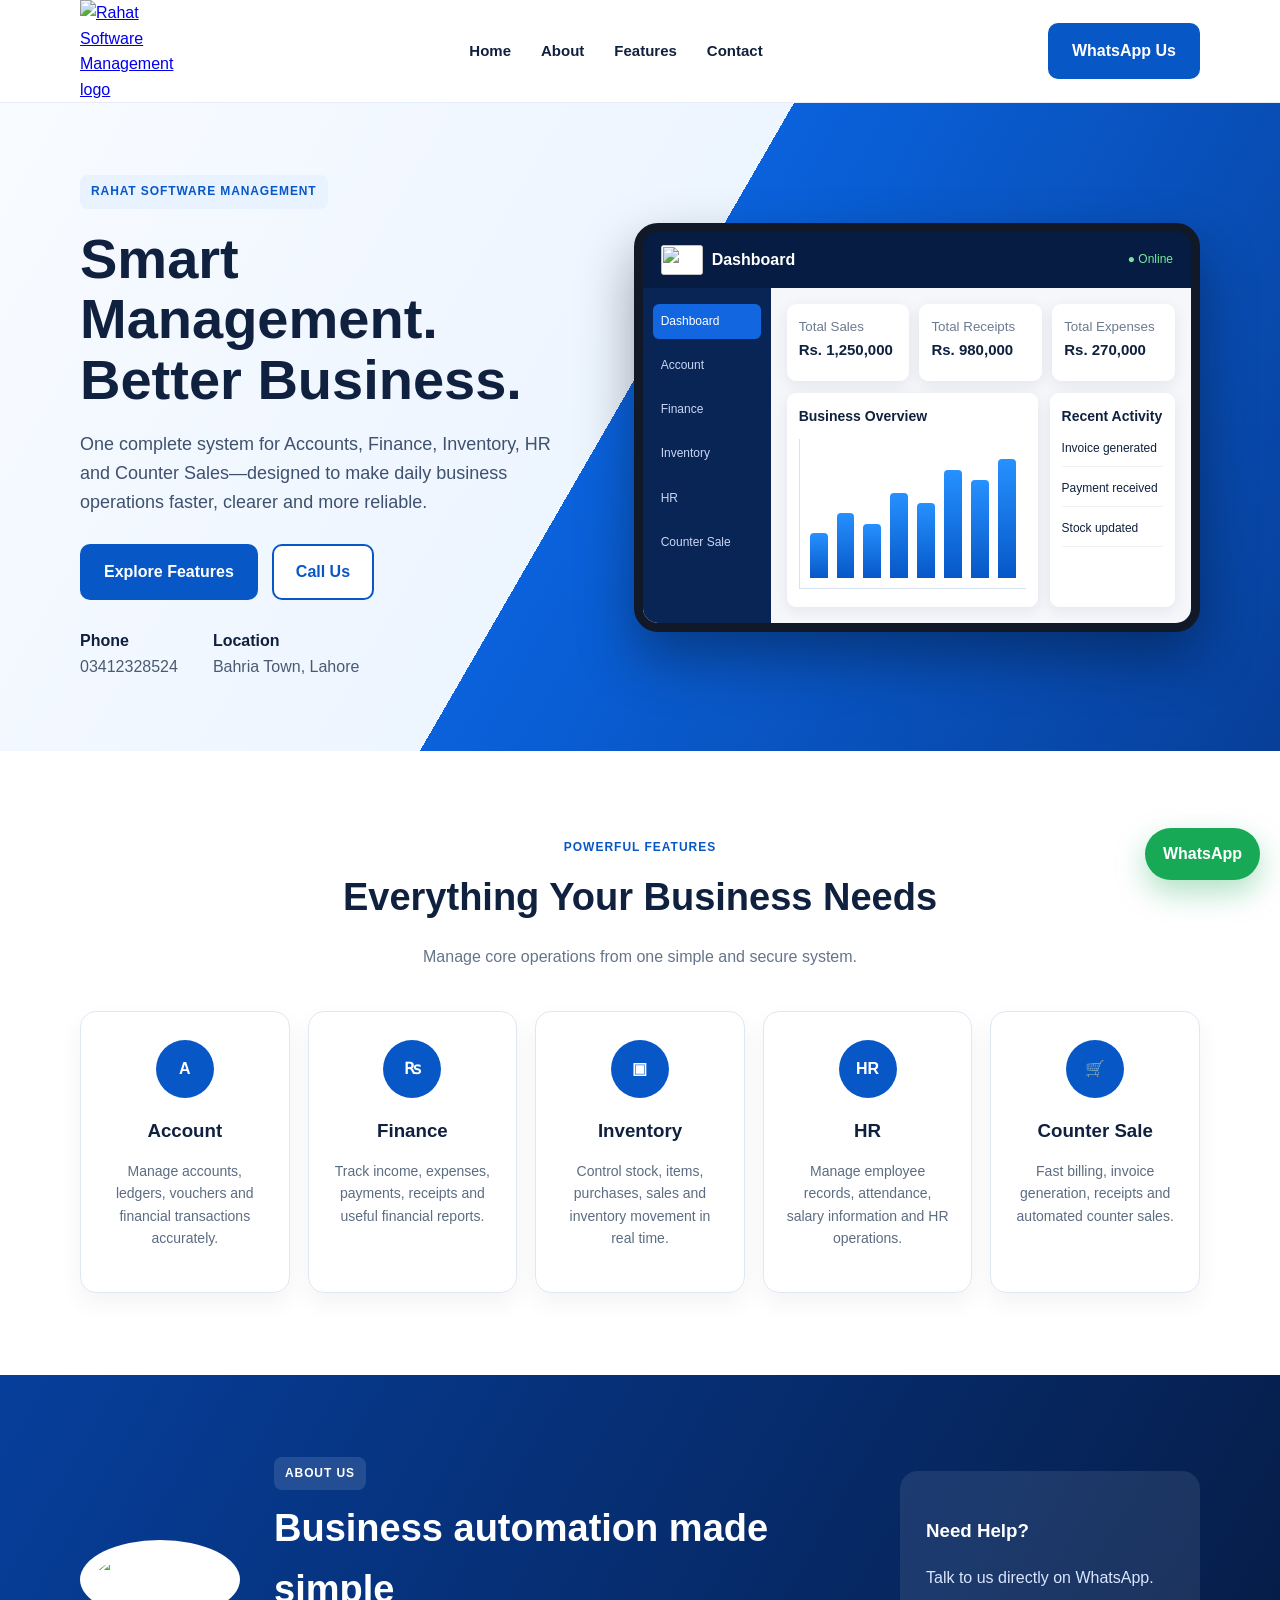
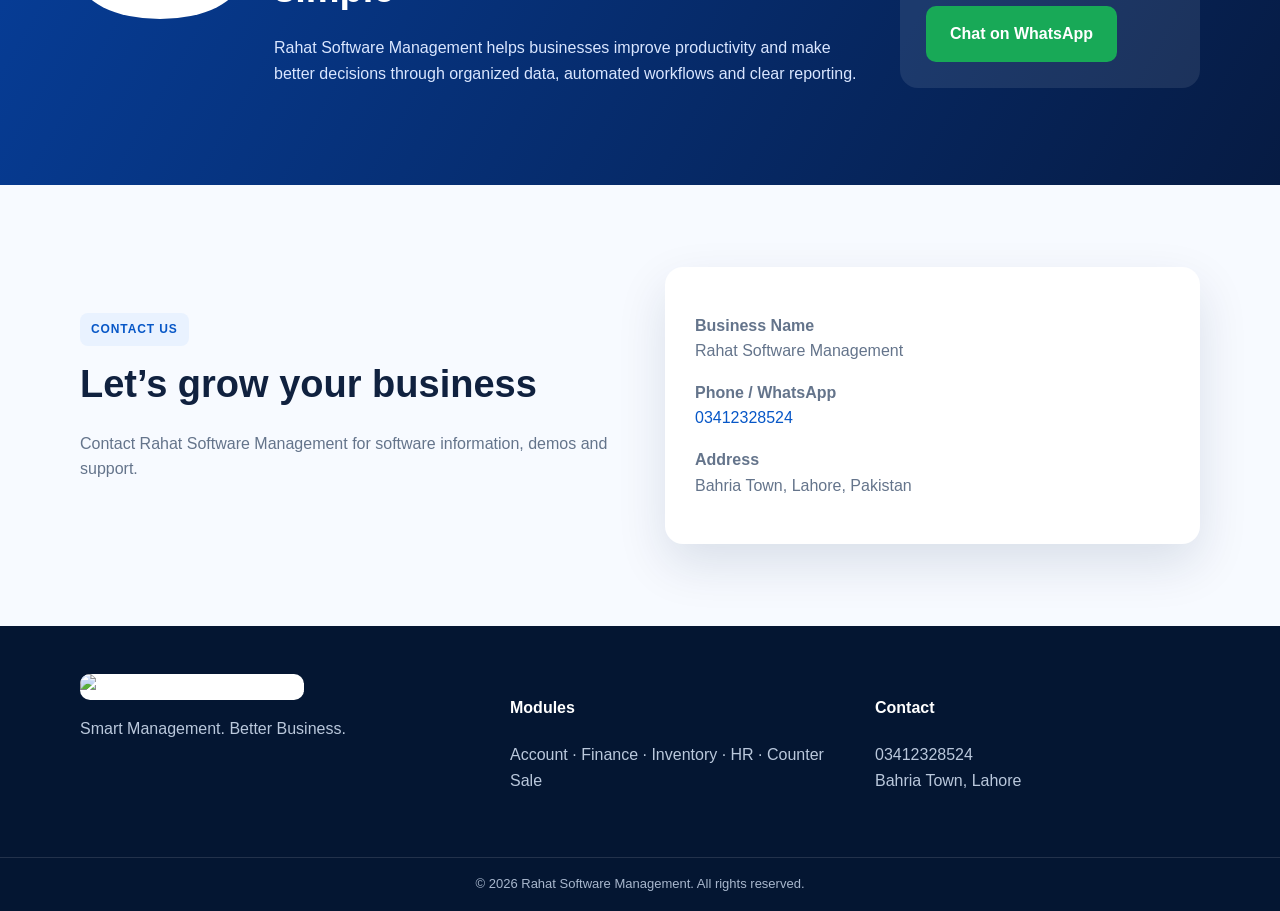
==== index.html @ c8bf038d "Rahat-Software-Management" ====
<!DOCTYPE html>
<html lang="en">
<head>
  <meta charset="UTF-8" />
  <meta name="viewport" content="width=device-width, initial-scale=1.0" />
  <meta name="description" content="Rahat Software Management provides automated business solutions for accounts, finance, inventory, HR and counter sales." />
  <meta name="theme-color" content="#0757c7" />
  <title>Rahat Software Management</title>
  <link rel="icon" href="assets/logo.png" />
  <link rel="stylesheet" href="style.css" />
</head>
<body>
  <header class="site-header">
    <div class="container nav-wrap">
      <a class="brand" href="#home" aria-label="Rahat Software Management home">
        <img src="assets/logo.png" alt="Rahat Software Management logo" />
      </a>
      <button class="menu-btn" aria-label="Open menu" aria-expanded="false">☰</button>
      <nav class="nav-links">
        <a href="#home">Home</a>
        <a href="#about">About</a>
        <a href="#features">Features</a>
        <a href="#contact">Contact</a>
      </nav>
      <a class="btn btn-whatsapp desktop-cta" href="https://wa.me/923412328524" target="_blank" rel="noopener">WhatsApp Us</a>
    </div>
  </header>

  <main>
    <section class="hero" id="home">
      <div class="container hero-grid">
        <div class="hero-copy">
          <span class="eyebrow">RAHAT SOFTWARE MANAGEMENT</span>
          <h1>Smart Management.<br />Better Business.</h1>
          <p>One complete system for Accounts, Finance, Inventory, HR and Counter Sales—designed to make daily business operations faster, clearer and more reliable.</p>
          <div class="hero-actions">
            <a class="btn btn-primary" href="#features">Explore Features</a>
            <a class="btn btn-outline" href="tel:+923412328524">Call Us</a>
          </div>
          <div class="contact-strip">
            <div><strong>Phone</strong><span>03412328524</span></div>
            <div><strong>Location</strong><span>Bahria Town, Lahore</span></div>
          </div>
        </div>

        <div class="dashboard-card" aria-label="Software dashboard preview">
          <div class="dash-top">
            <div class="mini-brand"><img src="assets/logo.png" alt="" /><span>Dashboard</span></div>
            <span class="status">● Online</span>
          </div>
          <div class="dash-body">
            <aside class="dash-sidebar">
              <span class="active">Dashboard</span>
              <span>Account</span>
              <span>Finance</span>
              <span>Inventory</span>
              <span>HR</span>
              <span>Counter Sale</span>
            </aside>
            <div class="dash-main">
              <div class="metric-row">
                <div><small>Total Sales</small><b>Rs. 1,250,000</b></div>
                <div><small>Total Receipts</small><b>Rs. 980,000</b></div>
                <div><small>Total Expenses</small><b>Rs. 270,000</b></div>
              </div>
              <div class="chart-card">
                <h3>Business Overview</h3>
                <div class="chart-bars">
                  <i style="height:35%"></i><i style="height:50%"></i><i style="height:42%"></i><i style="height:66%"></i><i style="height:58%"></i><i style="height:84%"></i><i style="height:76%"></i><i style="height:92%"></i>
                </div>
              </div>
              <div class="recent">
                <h3>Recent Activity</h3>
                <p>Invoice generated</p><p>Payment received</p><p>Stock updated</p>
              </div>
            </div>
          </div>
        </div>
      </div>
    </section>

    <section class="features section" id="features">
      <div class="container">
        <div class="section-title">
          <span>POWERFUL FEATURES</span>
          <h2>Everything Your Business Needs</h2>
          <p>Manage core operations from one simple and secure system.</p>
        </div>
        <div class="feature-grid">
          <article class="feature-card"><div class="icon">A</div><h3>Account</h3><p>Manage accounts, ledgers, vouchers and financial transactions accurately.</p></article>
          <article class="feature-card"><div class="icon">₨</div><h3>Finance</h3><p>Track income, expenses, payments, receipts and useful financial reports.</p></article>
          <article class="feature-card"><div class="icon">▣</div><h3>Inventory</h3><p>Control stock, items, purchases, sales and inventory movement in real time.</p></article>
          <article class="feature-card"><div class="icon">HR</div><h3>HR</h3><p>Manage employee records, attendance, salary information and HR operations.</p></article>
          <article class="feature-card"><div class="icon">🛒</div><h3>Counter Sale</h3><p>Fast billing, invoice generation, receipts and automated counter sales.</p></article>
        </div>
      </div>
    </section>

    <section class="about section" id="about">
      <div class="container about-grid">
        <div class="about-logo"><img src="assets/logo.png" alt="Rahat Software Management" /></div>
        <div>
          <span class="eyebrow light">ABOUT US</span>
          <h2>Business automation made simple</h2>
          <p>Rahat Software Management helps businesses improve productivity and make better decisions through organized data, automated workflows and clear reporting.</p>
        </div>
        <div class="help-box">
          <h3>Need Help?</h3>
          <p>Talk to us directly on WhatsApp.</p>
          <a class="btn btn-green" href="https://wa.me/923412328524" target="_blank" rel="noopener">Chat on WhatsApp</a>
        </div>
      </div>
    </section>

    <section class="contact section" id="contact">
      <div class="container contact-grid">
        <div>
          <span class="eyebrow">CONTACT US</span>
          <h2>Let’s grow your business</h2>
          <p>Contact Rahat Software Management for software information, demos and support.</p>
        </div>
        <div class="contact-card">
          <p><strong>Business Name</strong><br />Rahat Software Management</p>
          <p><strong>Phone / WhatsApp</strong><br /><a href="tel:+923412328524">03412328524</a></p>
          <p><strong>Address</strong><br />Bahria Town, Lahore, Pakistan</p>
        </div>
      </div>
    </section>
  </main>

  <footer>
    <div class="container footer-wrap">
      <div class="footer-brand"><img src="assets/logo.png" alt="Rahat Software Management" /><p>Smart Management. Better Business.</p></div>
      <div><h4>Modules</h4><p>Account · Finance · Inventory · HR · Counter Sale</p></div>
      <div><h4>Contact</h4><p>03412328524<br />Bahria Town, Lahore</p></div>
    </div>
    <div class="copyright">© <span id="year"></span> Rahat Software Management. All rights reserved.</div>
  </footer>

  <a class="floating-wa" href="https://wa.me/923412328524" target="_blank" rel="noopener" aria-label="Chat on WhatsApp">WhatsApp</a>
  <script src="script.js"></script>
</body>
</html>
---- style.css ----
:root{--blue:#0757c7;--navy:#061d46;--light:#f5f9ff;--text:#10213f;--muted:#64748b;--green:#18a957;--white:#fff;--shadow:0 20px 50px rgba(6,29,70,.12)}
*{box-sizing:border-box}html{scroll-behavior:smooth}body{margin:0;font-family:Arial,Helvetica,sans-serif;color:var(--text);background:#fff;line-height:1.6}.container{width:min(1120px,92%);margin:auto}.site-header{position:sticky;top:0;z-index:50;background:rgba(255,255,255,.96);backdrop-filter:blur(12px);border-bottom:1px solid #e7edf7}.nav-wrap{display:flex;align-items:center;justify-content:space-between;min-height:82px}.brand img{width:104px;display:block}.nav-links{display:flex;gap:30px}.nav-links a{text-decoration:none;color:var(--text);font-weight:700;font-size:15px}.nav-links a:hover{color:var(--blue)}.btn{display:inline-flex;align-items:center;justify-content:center;padding:13px 22px;border-radius:10px;text-decoration:none;font-weight:800;border:2px solid transparent;transition:.2s}.btn:hover{transform:translateY(-2px)}.btn-primary,.btn-whatsapp{background:var(--blue);color:#fff}.btn-outline{border-color:var(--blue);color:var(--blue);background:#fff}.btn-green{background:var(--green);color:#fff}.menu-btn{display:none;border:0;background:none;font-size:26px}.hero{background:linear-gradient(120deg,#f8fbff 0%,#edf5ff 48%,#0a62dc 48%,#073f99 100%);padding:72px 0}.hero-grid{display:grid;grid-template-columns:1fr 1.12fr;gap:48px;align-items:center}.eyebrow{display:inline-block;background:#e9f2ff;color:var(--blue);font-size:12px;font-weight:900;letter-spacing:.9px;border-radius:8px;padding:7px 11px}.eyebrow.light{background:rgba(255,255,255,.12);color:#fff}.hero h1{font-size:56px;line-height:1.08;margin:20px 0}.hero-copy>p{font-size:18px;color:#3e516f;max-width:620px}.hero-actions{display:flex;gap:14px;margin:28px 0}.contact-strip{display:flex;gap:35px}.contact-strip div{display:flex;flex-direction:column}.contact-strip span{color:#4a5a72}.dashboard-card{background:#0b1933;border:9px solid #111827;border-radius:24px;box-shadow:0 25px 55px rgba(0,0,0,.35);overflow:hidden}.dash-top{height:56px;background:#071c43;color:#fff;display:flex;align-items:center;justify-content:space-between;padding:0 18px}.mini-brand{display:flex;align-items:center;gap:9px;font-weight:800}.mini-brand img{width:42px;height:30px;object-fit:contain;background:#fff;border-radius:4px}.status{color:#79e69b;font-size:12px}.dash-body{display:grid;grid-template-columns:128px 1fr;background:#f5f7fb;min-height:335px}.dash-sidebar{background:#092555;color:#c9d8f3;padding:16px 10px;display:flex;flex-direction:column;gap:9px;font-size:12px}.dash-sidebar span{padding:8px;border-radius:6px}.dash-sidebar .active{background:#1266df;color:#fff}.dash-main{padding:16px;display:grid;grid-template-columns:2fr 1fr;gap:12px}.metric-row{grid-column:1/-1;display:grid;grid-template-columns:repeat(3,1fr);gap:10px}.metric-row div,.chart-card,.recent{background:#fff;border-radius:9px;padding:12px;box-shadow:0 4px 15px rgba(15,23,42,.08)}.metric-row small{display:block;color:#6c7b90}.metric-row b{font-size:15px}.chart-card h3,.recent h3{margin:0 0 12px;font-size:14px}.chart-bars{height:150px;display:flex;align-items:end;gap:9px;border-left:1px solid #d8e1ee;border-bottom:1px solid #d8e1ee;padding:10px}.chart-bars i{flex:1;background:linear-gradient(#2691ff,#0757c7);border-radius:4px 4px 0 0}.recent p{font-size:12px;border-bottom:1px solid #eef2f7;padding-bottom:8px}.section{padding:82px 0}.section-title{text-align:center;max-width:680px;margin:0 auto 42px}.section-title span{font-size:12px;color:var(--blue);font-weight:900;letter-spacing:1px}.section-title h2,.about h2,.contact h2{font-size:38px;margin:8px 0 10px}.section-title p,.contact p{color:var(--muted)}.feature-grid{display:grid;grid-template-columns:repeat(5,1fr);gap:18px}.feature-card{border:1px solid #dfe7f2;border-radius:16px;padding:28px 20px;text-align:center;box-shadow:0 10px 25px rgba(15,23,42,.05);transition:.2s}.feature-card:hover{transform:translateY(-6px);box-shadow:var(--shadow)}.icon{width:58px;height:58px;border-radius:50%;background:var(--blue);color:#fff;display:grid;place-items:center;margin:0 auto 18px;font-weight:900}.feature-card h3{margin:0 0 9px}.feature-card p{font-size:14px;color:#5c6c82}.about{background:linear-gradient(120deg,#063f9c,#061b43);color:#fff}.about-grid{display:grid;grid-template-columns:160px 1fr 300px;gap:34px;align-items:center}.about-logo img{width:145px;background:#fff;border-radius:50%;padding:14px}.about p{color:#d9e6ff}.help-box{background:rgba(255,255,255,.09);padding:26px;border-radius:18px}.contact{background:#f7faff}.contact-grid{display:grid;grid-template-columns:1fr 1fr;gap:50px;align-items:center}.contact-card{background:#fff;padding:30px;border-radius:18px;box-shadow:var(--shadow)}.contact-card a{color:var(--blue);text-decoration:none}footer{background:#041632;color:#fff}.footer-wrap{display:grid;grid-template-columns:1.2fr 1fr 1fr;gap:40px;padding:48px 0}.footer-brand img{width:120px;background:#fff;border-radius:10px}.footer-wrap p{color:#bac8dc}.copyright{text-align:center;border-top:1px solid rgba(255,255,255,.12);padding:16px;color:#a8b7cd;font-size:13px}.floating-wa{position:fixed;right:20px;bottom:20px;background:var(--green);color:#fff;text-decoration:none;font-weight:800;padding:13px 18px;border-radius:999px;box-shadow:0 12px 30px rgba(24,169,87,.35)}
@media(max-width:900px){.desktop-cta{display:none}.menu-btn{display:block}.nav-links{position:absolute;top:82px;left:0;right:0;background:#fff;display:none;flex-direction:column;padding:20px 4%;border-bottom:1px solid #e7edf7}.nav-links.open{display:flex}.hero{background:linear-gradient(180deg,#f8fbff 0%,#edf5ff 58%,#0757c7 58%,#073f99 100%)}.hero-grid{grid-template-columns:1fr}.hero h1{font-size:43px}.feature-grid{grid-template-columns:repeat(2,1fr)}.about-grid{grid-template-columns:1fr;text-align:center}.about-logo img{margin:auto}.contact-grid,.footer-wrap{grid-template-columns:1fr}.dashboard-card{margin-top:20px}}
@media(max-width:560px){.hero{padding:48px 0}.hero h1{font-size:37px}.hero-copy>p{font-size:16px}.hero-actions,.contact-strip{flex-direction:column;gap:12px}.hero-actions .btn{width:100%}.dashboard-card{border-width:5px;border-radius:16px}.dash-body{grid-template-columns:92px 1fr}.dash-sidebar{font-size:10px;padding:10px 6px}.dash-main{padding:9px;grid-template-columns:1fr}.metric-row{grid-template-columns:1fr}.recent{display:none}.chart-bars{height:110px}.feature-grid{grid-template-columns:1fr}.section-title h2,.about h2,.contact h2{font-size:30px}.section{padding:60px 0}.floating-wa{right:14px;bottom:14px}}
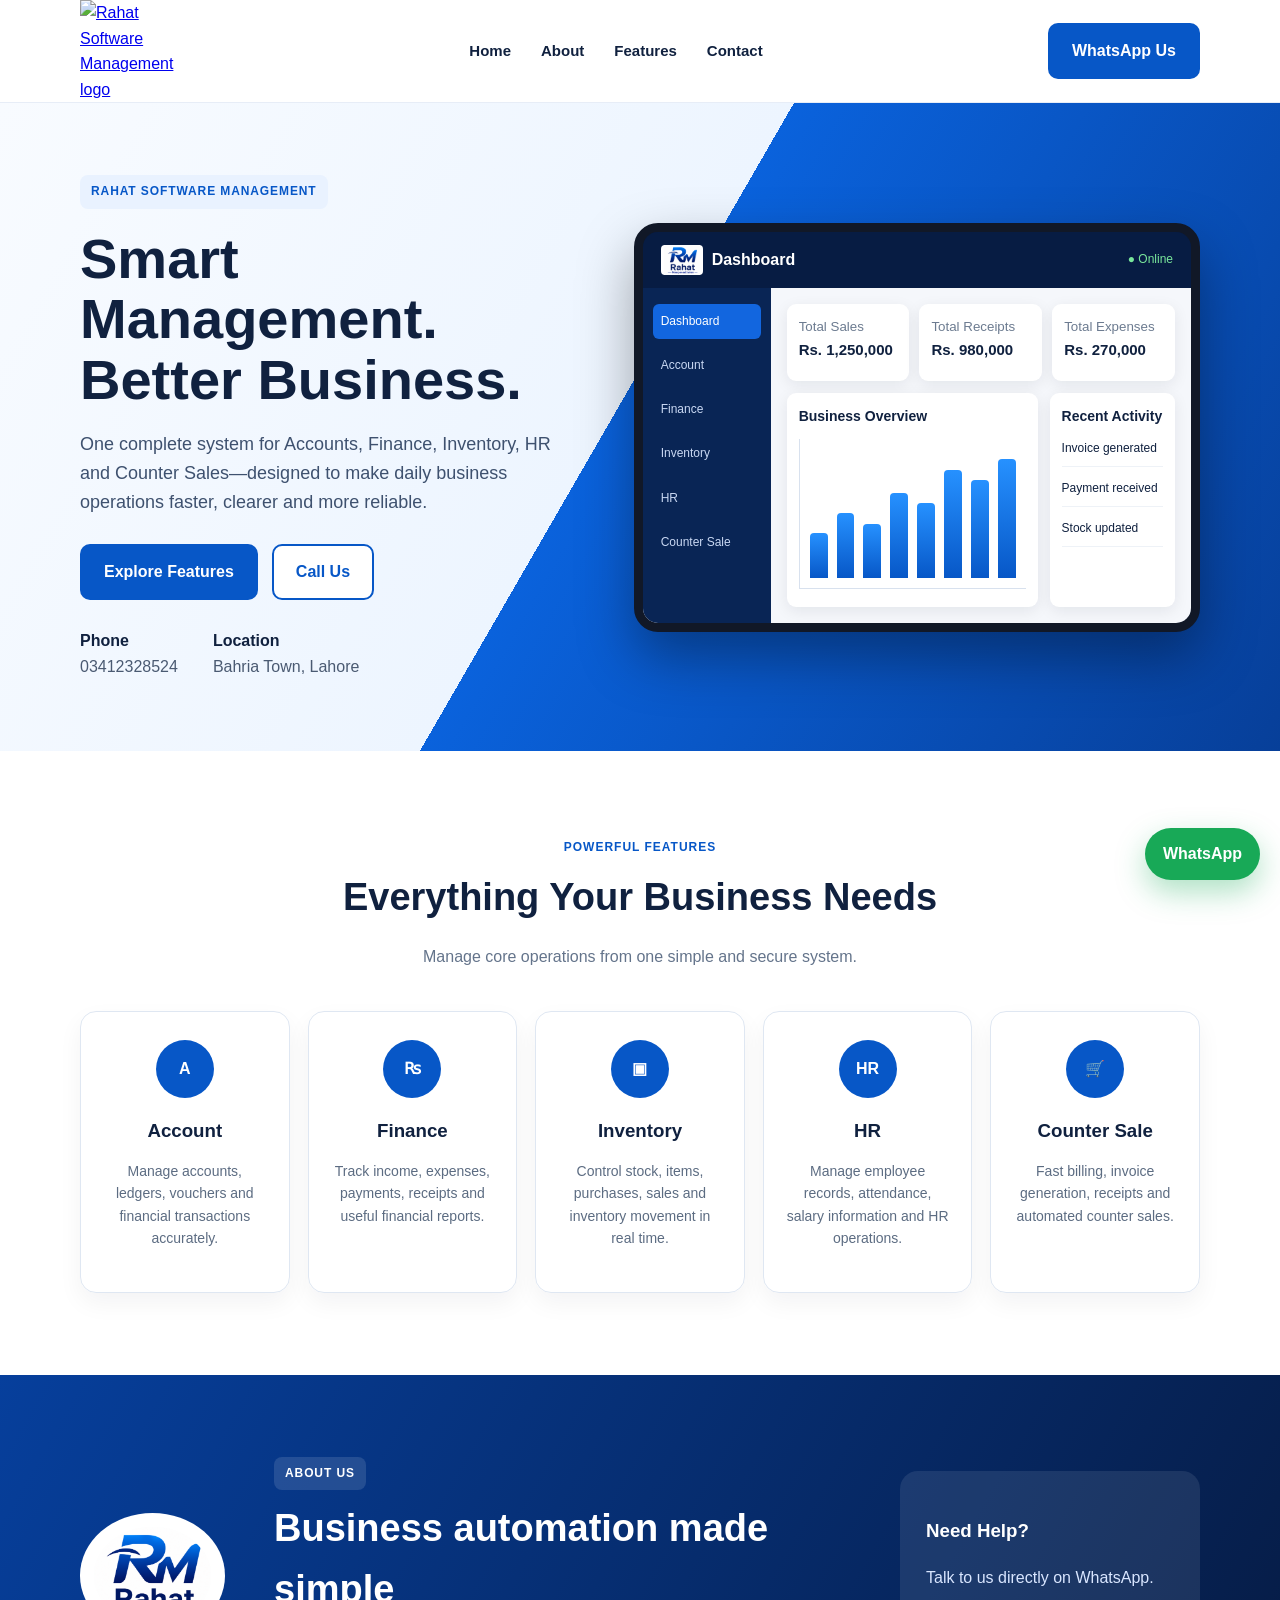
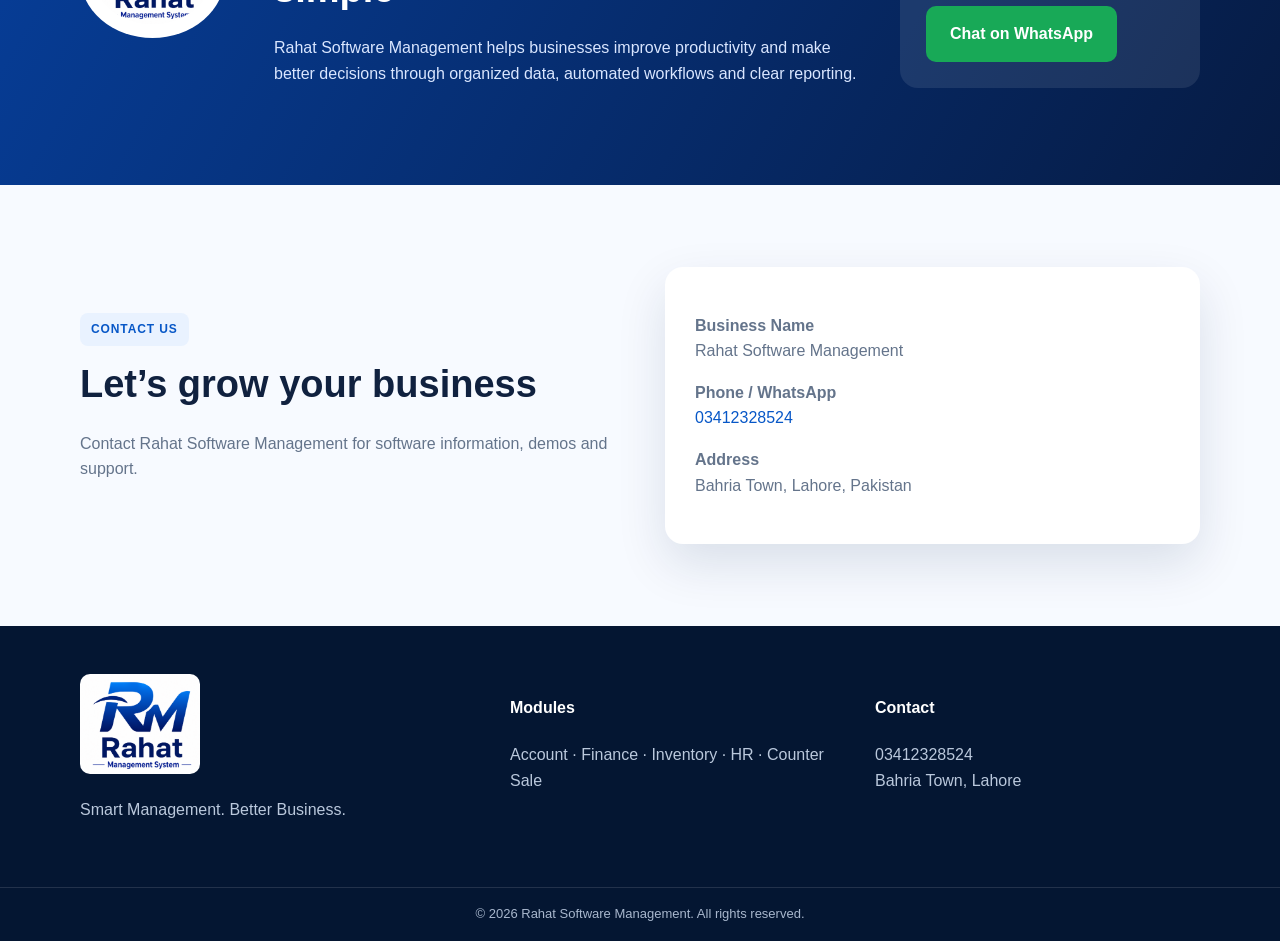
==== commit 0ea834f7: "Change logo file references to lowercase" ====
--- a/index.html
+++ b/index.html
@@ -6,14 +6,14 @@
   <meta name="description" content="Rahat Software Management provides automated business solutions for accounts, finance, inventory, HR and counter sales." />
   <meta name="theme-color" content="#0757c7" />
   <title>Rahat Software Management</title>
-  <link rel="icon" href="assets/logo.png" />
+  <link rel="icon" href="logo.png" />
   <link rel="stylesheet" href="style.css" />
 </head>
 <body>
   <header class="site-header">
     <div class="container nav-wrap">
       <a class="brand" href="#home" aria-label="Rahat Software Management home">
-        <img src="assets/logo.png" alt="Rahat Software Management logo" />
+        <img src="Logo.png" alt="Rahat Software Management logo" />
       </a>
       <button class="menu-btn" aria-label="Open menu" aria-expanded="false">☰</button>
       <nav class="nav-links">
@@ -45,7 +45,7 @@
 
         <div class="dashboard-card" aria-label="Software dashboard preview">
           <div class="dash-top">
-            <div class="mini-brand"><img src="assets/logo.png" alt="" /><span>Dashboard</span></div>
+            <div class="mini-brand"><img src="logo.png" alt="" /><span>Dashboard</span></div>
             <span class="status">● Online</span>
           </div>
           <div class="dash-body">
@@ -98,7 +98,7 @@
 
     <section class="about section" id="about">
       <div class="container about-grid">
-        <div class="about-logo"><img src="assets/logo.png" alt="Rahat Software Management" /></div>
+        <div class="about-logo"><img src="logo.png" alt="Rahat Software Management" /></div>
         <div>
           <span class="eyebrow light">ABOUT US</span>
           <h2>Business automation made simple</h2>
@@ -130,7 +130,7 @@
 
   <footer>
     <div class="container footer-wrap">
-      <div class="footer-brand"><img src="assets/logo.png" alt="Rahat Software Management" /><p>Smart Management. Better Business.</p></div>
+      <div class="footer-brand"><img src="logo.png" alt="Rahat Software Management" /><p>Smart Management. Better Business.</p></div>
       <div><h4>Modules</h4><p>Account · Finance · Inventory · HR · Counter Sale</p></div>
       <div><h4>Contact</h4><p>03412328524<br />Bahria Town, Lahore</p></div>
     </div>
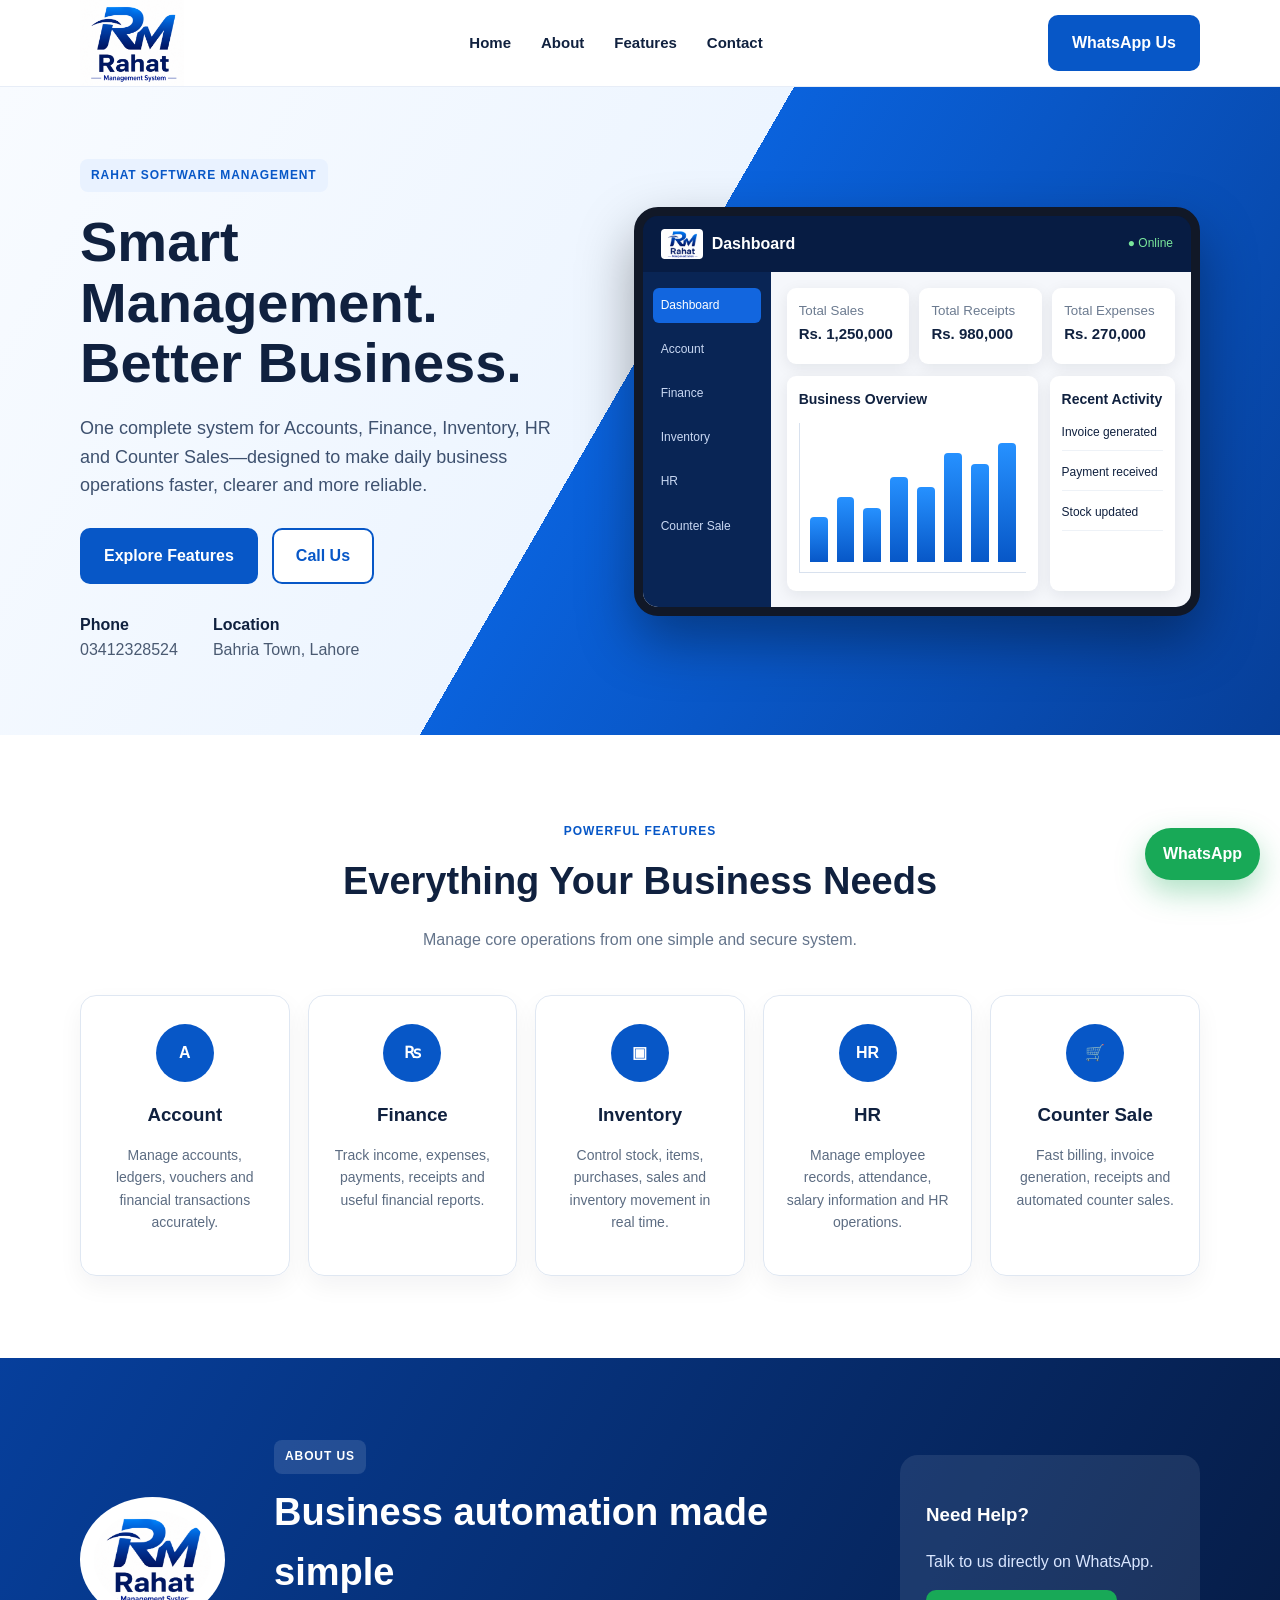
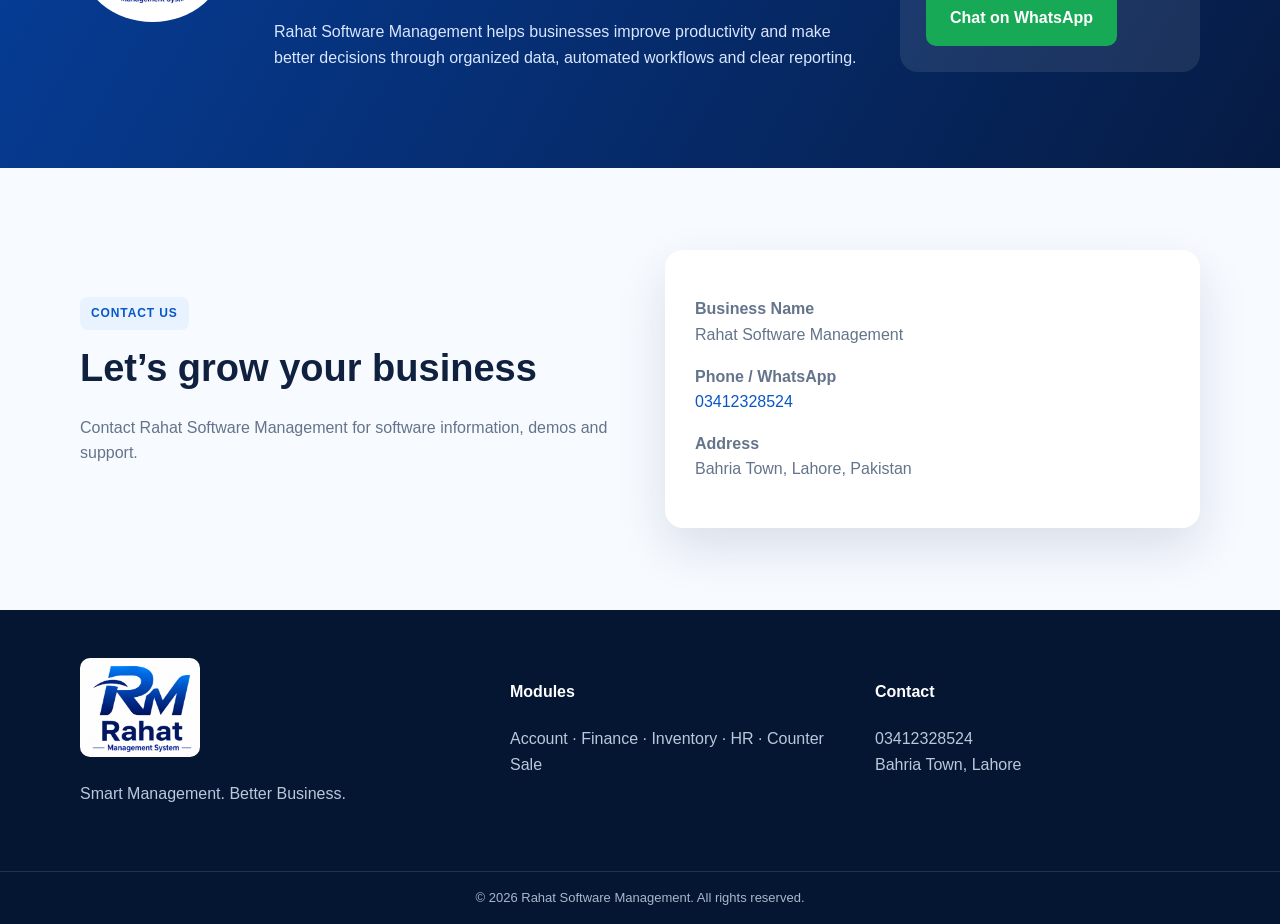
==== commit 9dceef13: "Fix logo image filename in index.html" ====
--- a/index.html
+++ b/index.html
@@ -13,7 +13,7 @@
   <header class="site-header">
     <div class="container nav-wrap">
       <a class="brand" href="#home" aria-label="Rahat Software Management home">
-        <img src="Logo.png" alt="Rahat Software Management logo" />
+        <img src="logo.png" alt="Rahat Software Management logo" />
       </a>
       <button class="menu-btn" aria-label="Open menu" aria-expanded="false">☰</button>
       <nav class="nav-links">
